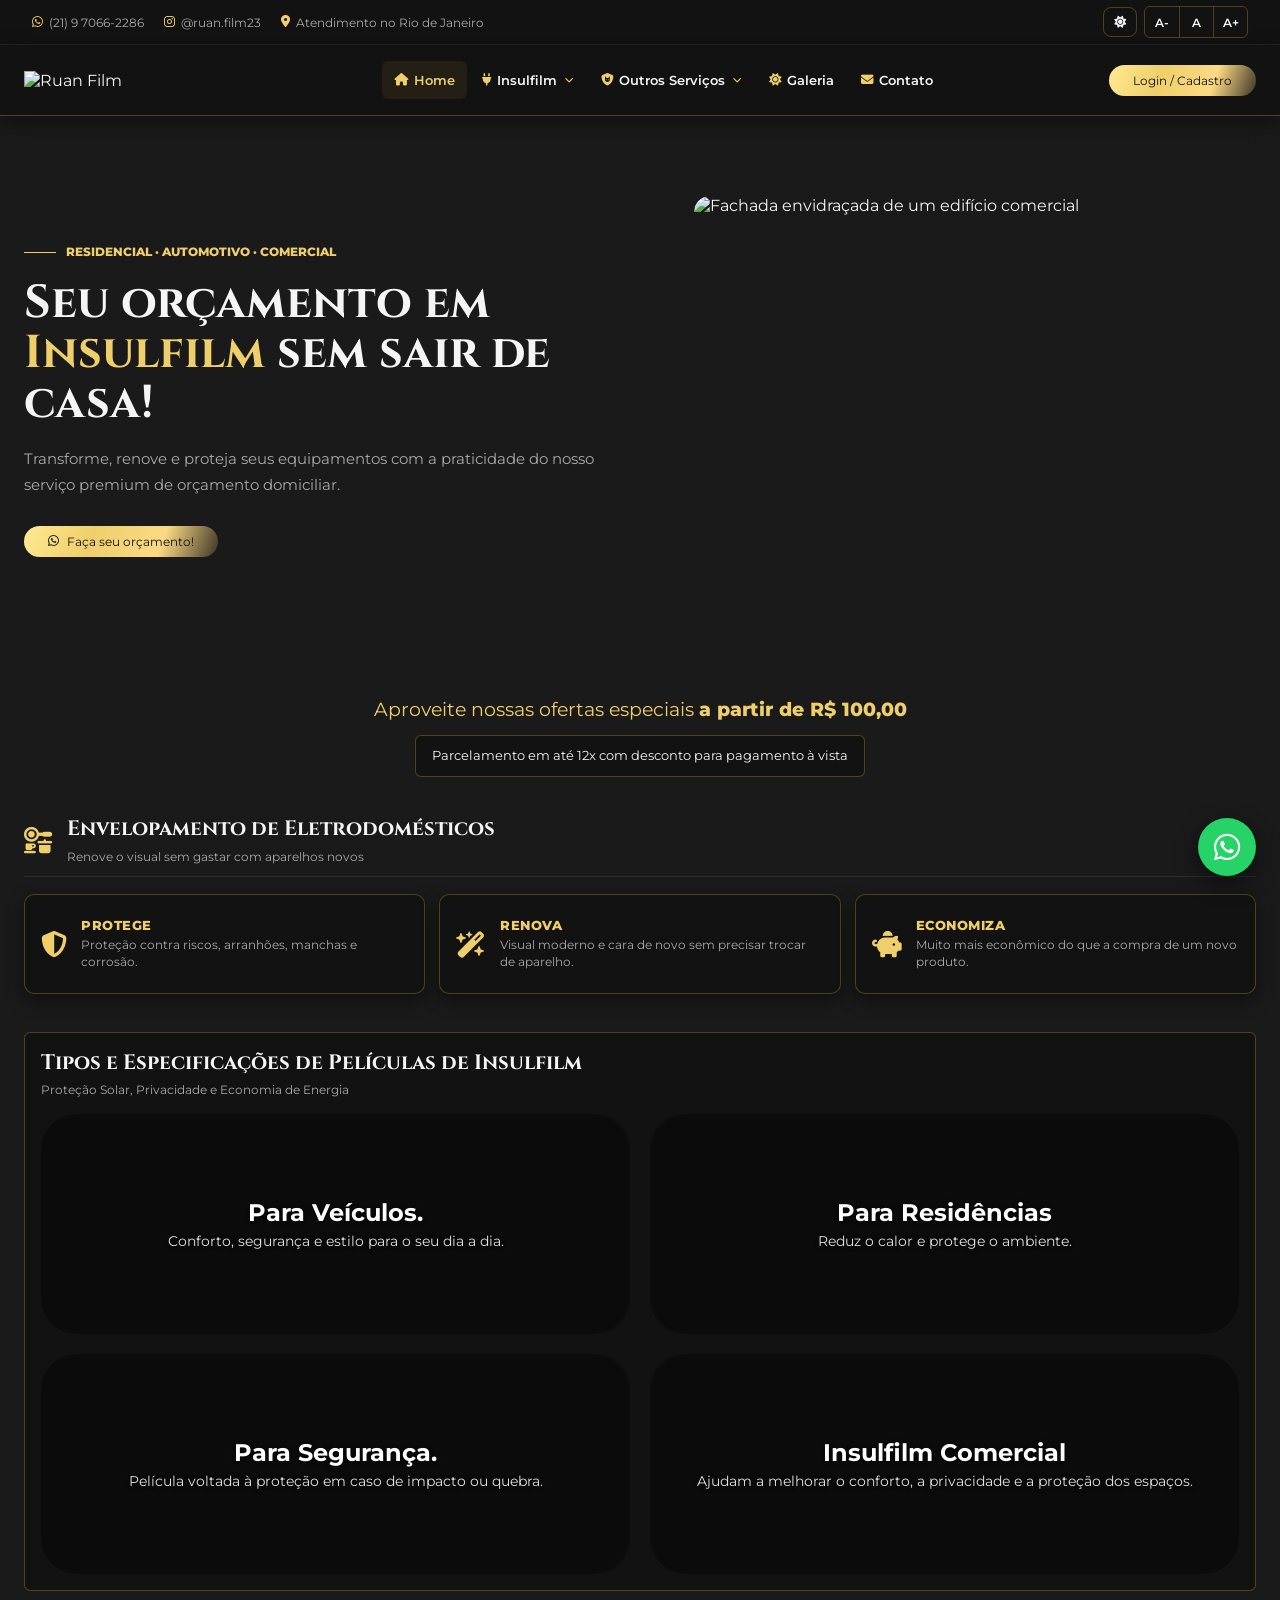
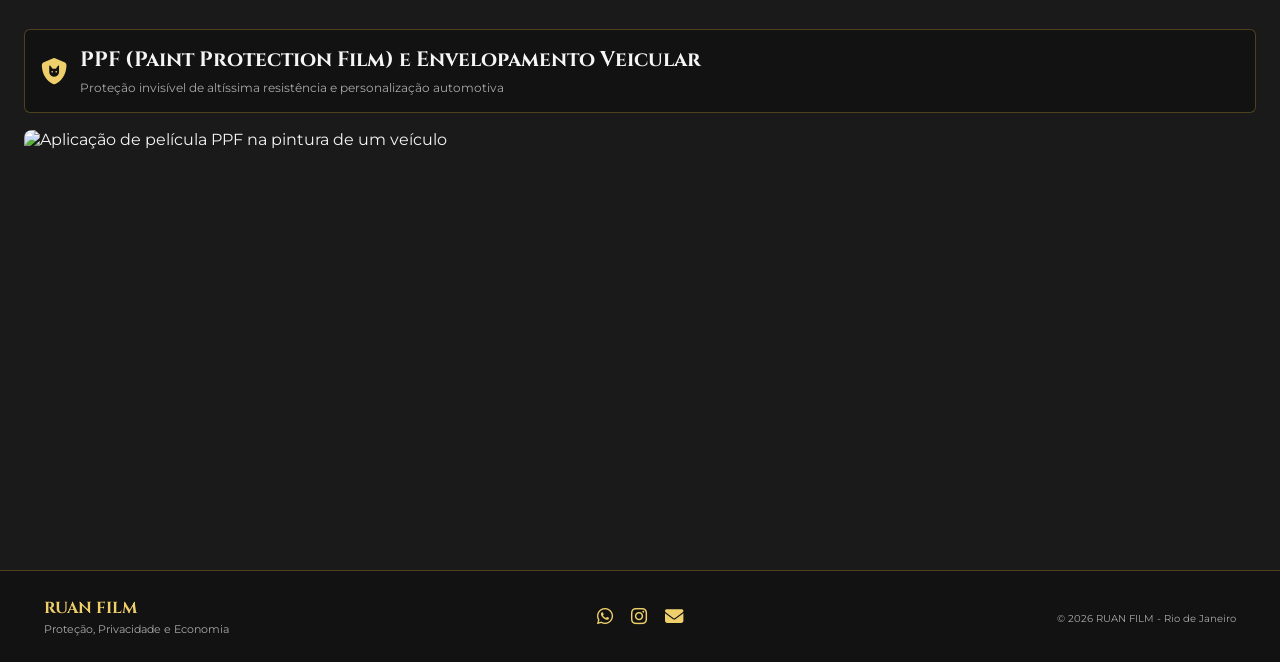
==== index.html @ a5721b25 "Add files via upload" ====
<!DOCTYPE html>
<html lang="pt-BR">
<head>
    <meta charset="UTF-8">
    <meta name="viewport" content="width=device-width, initial-scale=1.0, viewport-fit=cover">
    <meta http-equiv="X-UA-Compatible" content="IE=edge">

    <title>RUAN FILM - Principal</title>

    <link
        href="https://cdnjs.cloudflare.com/ajax/libs/font-awesome/6.4.0/css/all.min.css"
        rel="stylesheet"
    >
    <link
        href="https://fonts.googleapis.com/css2?family=Cinzel:wght@500;700;800;900&family=Montserrat:wght@300;400;500;600;700;800&display=swap"
        rel="stylesheet"
    >
    <link rel="stylesheet" href="index.css">
</head>

<body>
    <input type="checkbox" id="theme-toggle" class="css-control">

    <input type="radio" name="font-size" id="font-size-1" class="css-control">
    <input type="radio" name="font-size" id="font-size-2" class="css-control">
    <input type="radio" name="font-size" id="font-size-3" class="css-control">
    <input type="radio" name="font-size" id="font-size-4" class="css-control" checked>
    <input type="radio" name="font-size" id="font-size-5" class="css-control">
    <input type="radio" name="font-size" id="font-size-6" class="css-control">
    <input type="radio" name="font-size" id="font-size-7" class="css-control">

    <input type="checkbox" id="menu-toggle" class="css-control">

    <header>
        <div class="accessibility-bar">
            <div class="accessibility-info">
                <span>
                    <i class="fa-solid fa-phone gold-text"></i>
                    (21) 9 7066-2286
                </span>

                <span class="desktop-only">
                    <i class="fa-brands fa-instagram gold-text"></i>
                    @ruan.film23
                </span>

                <span class="desktop-large-only">
                    <i class="fa-solid fa-location-dot gold-text"></i>
                    Atendimento no Rio de Janeiro
                </span>
            </div>

            <div class="accessibility-controls">
                <label for="theme-toggle" class="access-btn theme-button" aria-label="Alternar tema claro/escuro">
                    <i class="fa-solid fa-sun theme-icon-light"></i>
                    <i class="fa-solid fa-moon theme-icon-dark"></i>
                </label>

                <div class="font-controls">
                    <div class="font-step font-step-decrease">
                        <label for="font-size-3" class="access-btn">A-</label>
                        <label for="font-size-2" class="access-btn">A-</label>
                        <label for="font-size-1" class="access-btn">A-</label>
                        <label for="font-size-1" class="access-btn disabled-control">A-</label>
                    </div>

                    <label for="font-size-4" class="access-btn font-reset">A</label>

                    <div class="font-step font-step-increase">
                        <label for="font-size-5" class="access-btn">A+</label>
                        <label for="font-size-6" class="access-btn">A+</label>
                        <label for="font-size-7" class="access-btn">A+</label>
                        <label for="font-size-7" class="access-btn disabled-control">A+</label>
                    </div>
                </div>
            </div>
        </div>

        <nav class="app-navbar">
            <div class="navbar-container">
                <a class="navbar-brand" href="index.html">
                    <img
                        src="img/logo/ruaninsulfilmlogo.png"
                        alt="Ruan Film"
                        class="brand-image"
                    >
                </a>

                <label for="menu-toggle" class="navbar-toggler">
                    <i class="fa-solid fa-bars"></i>
                </label>

                <div class="navbar-menu">
                    <ul class="navbar-nav">
                        <li>
                            <a href="index.html" class="nav-link-custom active">
                                <i class="fa-solid fa-house"></i>
                                Home
                            </a>
                        </li>

                        <li class="nav-item dropdown">
                            <a href="insulfilm.html" class="nav-link-custom" aria-haspopup="true">
                                <i class="fa-solid fa-plug"></i>
                                Insulfilm
                                <i class="fa-solid fa-chevron-down dropdown-chevron"></i>
                            </a>

                            <ul class="submenu">
                                <li><a href="insulfilm.html#residencial">Residencial</a></li>
                                <li><a href="insulfilm.html#automotivo">Automotivo</a></li>
                                <li><a href="insulfilm.html#seguranca">Para Segurança</a></li>
                                <li><a href="insulfilm.html#comercial">Comercial</a></li>
                            </ul>
                        </li>

                        <li class="nav-item dropdown">
                            <a href="outros-servicos.html" class="nav-link-custom" aria-haspopup="true">
                                <i class="fa-solid fa-shield-cat"></i>
                                Outros Serviços
                                <i class="fa-solid fa-chevron-down dropdown-chevron"></i>
                            </a>

                            <ul class="submenu">
                                <li><a href="outros-servicos.html#ppf">PPF (Paint Protection Film)</a></li>
                                <li><a href="outros-servicos.html#envelopamento">Envelopamento Veicular</a></li>
                            </ul>
                        </li>

                        <li>
                            <a href="galeria.html" class="nav-link-custom">
                                <i class="fa-solid fa-sun"></i>
                                Galeria
                            </a>
                        </li>

                        <li>
                            <a href="contato.html" class="nav-link-custom">
                                <i class="fa-solid fa-envelope"></i>
                                Contato
                            </a>
                        </li>
                    </ul>

                    <div class="navbar-actions">
                        <a href="login.html" class="btn-gold">
                            Login / Cadastro
                        </a>
                    </div>
                </div>
            </div>
        </nav>
    </header>

    <main class="main-container">
        <section class="hero-banner">
            <div class="hero-copy">
                <p class="hero-kicker">Residencial · Automotivo · Comercial</p>
                <h1 class="hero-title">
                    <span>Seu orçamento em</span>
                    <span><span class="hero-title-highlight">Insulfilm</span> sem sair de casa!</span>
                </h1>

                <p class="hero-subtitle">
                    Transforme, renove e proteja seus equipamentos com a praticidade do nosso serviço premium de orçamento domiciliar.
                </p>

                <div class="hero-actions">
                    <a href="cadastro.html" class="btn-gold">
                        <i class="fa-brands fa-whatsapp" aria-hidden="true"></i>
                        Faça seu orçamento!
                    </a>
                </div>
            </div>

            <figure class="hero-image">
                <img
                    src="img/background/predio.jpg"
                    alt="Fachada envidraçada de um edifício comercial"
                >
            </figure>
        </section>

        <section class="ofertas">
            <p>Aproveite nossas ofertas especiais <span class="ofertas-destaque">a partir de R$ 100,00</span></p>
            <p>Parcelamento em até 12x com desconto para pagamento à vista</p>
        </section>

        <section class="content-section" id="sec-eletro">
            <div class="section-header">
                <div class="section-heading">
                    <i class="fa-solid fa-kitchen-set section-icon"></i>
                    <div>
                        <h2>Envelopamento de Eletrodomésticos</h2>
                        <span>Renove o visual sem gastar com aparelhos novos</span>
                    </div>
                </div>
            </div>

            <div class="cards-grid">
                <article class="gold-card">
                    <i class="fa-solid fa-shield-halved card-icon"></i>
                    <div>
                        <h3>PROTEGE</h3>
                        <p>Proteção contra riscos, arranhões, manchas e corrosão.</p>
                    </div>
                </article>

                <article class="gold-card">
                    <i class="fa-solid fa-wand-magic-sparkles card-icon"></i>
                    <div>
                        <h3>RENOVA</h3>
                        <p>Visual moderno e cara de novo sem precisar trocar de aparelho.</p>
                    </div>
                </article>

                <article class="gold-card">
                    <i class="fa-solid fa-piggy-bank card-icon"></i>
                    <div>
                        <h3>ECONOMIZA</h3>
                        <p>Muito mais econômico do que a compra de um novo produto.</p>
                    </div>
                </article>
            </div>
        </section>

        <section class="content-section" id="sec-peliculas">
            <div class="section-header">
                <div class="section-heading">
                    <div class="film-heading-content">
                        <h2>Tipos e Especificações de Películas de Insulfilm</h2>
                        <span class="film-category-subtitle">Proteção Solar, Privacidade e Economia de Energia</span>

                        <ul class="film-category-links">
                            <li><a href="insulfilm.html#automotivo"><strong>Para Veículos.</strong><span>Conforto, segurança e estilo para o seu dia a dia.</span></a></li>
                            <li><a href="insulfilm.html#residencial"><strong>Para Residências</strong><span>Reduz o calor e protege o ambiente.</span></a></li>
                            <li><a href="insulfilm.html#seguranca"><strong>Para Segurança.</strong><span>Película voltada à proteção em caso de impacto ou quebra.</span></a></li>
                            <li><a href="insulfilm.html#comercial"><strong>Insulfilm Comercial</strong><span>Ajudam a melhorar o conforto, a privacidade e a proteção dos espaços.</span></a></li>
                        </ul>
                    </div>
                </div>
            </div>
        </section>

        <section class="content-section" id="sec-ppf">
            <div class="section-header">
                <div class="section-heading">
                    <i class="fa-solid fa-shield-cat section-icon"></i>
                    <div>
                        <h2>PPF (Paint Protection Film) e Envelopamento Veicular</h2>
                        <span>Proteção invisível de altíssima resistência e personalização automotiva</span>
                    </div>
                </div>
            </div>

            <figure class="ppf-feature-image">
                <img
                    src="img/insulfilm/ppf.png"
                    alt="Aplicação de película PPF na pintura de um veículo"
                    loading="lazy"
                >
            </figure>
        </section>
    </main>

    <footer class="footer">
        <div class="footer-container">
            <div class="footer-brand">
                <h3>RUAN FILM</h3>
                <p>Proteção, Privacidade e Economia</p>
            </div>

            <div class="footer-social">
                <a href="#" aria-label="WhatsApp"><i class="fa-brands fa-whatsapp"></i></a>
                <a href="#" aria-label="Instagram"><i class="fa-brands fa-instagram"></i></a>
                <a href="#" aria-label="E-mail"><i class="fa-solid fa-envelope"></i></a>
            </div>

            <div class="footer-copy">
                <span>© 2026 RUAN FILM - Rio de Janeiro</span>
            </div>
        </div>
    </footer>

    <script src="global.js"></script>
</body>
</html>
---- index.css ----
/* ============================================================
   RUAN FILM - CSS COMPLETO
   ATUALIZADO PARA SUPORTAR DARK/LIGHT MODE VIA JAVASCRIPT (.light-mode)
   ============================================================ */

   :root {
    --gold: #eecf6b;
    --gold-light: #ffe991;
    --gold-dark: #fcda83;

    --bg-body: #1A1A1A;
    --bg-header: #131212;
    --bg-navbar: #131212;
    --bg-card: #131212;
    --bg-card-hover: #131212;
    --bg-hero: #131212;

    --text-main: #f5f5f5;
    --text-secondary: #a9a9a9;
    --text-muted: #777777;

    --border: rgba(212, 175, 55, 0.30);
    --border-strong: rgba(212, 175, 55, 0.65);
    --border-light: rgba(255, 255, 255, 0.08);
    --shadow: rgba(0, 0, 0, 0.45);

    --font-main: "Montserrat", sans-serif;
    --font-title: "Cinzel", serif;
    --page-width: 1180px;
}

/* ============================================================
   LIGHT MODE (Fundo Branco / Claro via JavaScript .light-mode)
   ============================================================ */

body.light-mode {
    --bg-body: #f3f3f3;
    --bg-header: #ffffff;
    --bg-navbar: #ffffff;
    --bg-card: #ffffff;
    --bg-card-hover: #fafafa;
    --bg-hero: #ffffff;

    --text-main: #181818;
    --text-secondary: #555555;
    --text-muted: #777777;

    --gold: #b8972e;
    --gold-light: #d4af37;
    --gold-dark: #826315;

    --border: rgba(156, 124, 31, 0.35);
    --border-strong: rgba(156, 124, 31, 0.65);
    --border-light: rgba(0, 0, 0, 0.09);
    --shadow: rgba(0, 0, 0, 0.12);
}

/* ============================================================
   RESET
   ============================================================ */

* {
    box-sizing: border-box;
}

html {
    margin: 0;
    padding: 0;
    font-size: 16px;
    scroll-behavior: smooth;
}

body {
    min-height: 100vh;
    margin: 0;
    padding: 0;
    background: var(--bg-body);
    color: var(--text-main);
    font-family: var(--font-main);
    font-size: 1rem;
    transition: background-color 0.25s ease, color 0.25s ease;
}

a {
    color: inherit;
    text-decoration: none;
}

img {
    max-width: 100%;
    height: auto;
}

.css-control {
    position: absolute;
    width: 1px;
    height: 1px;
    opacity: 0;
    pointer-events: none;
}

/* ============================================================
   TAMANHO DA FONTE - 7 NÍVEIS
   ============================================================ */

html:has(#font-size-1:checked) { font-size: 13px; }
html:has(#font-size-2:checked) { font-size: 14px; }
html:has(#font-size-3:checked) { font-size: 15px; }
html:has(#font-size-4:checked) { font-size: 16px; }
html:has(#font-size-5:checked) { font-size: 17px; }
html:has(#font-size-6:checked) { font-size: 18px; }
html:has(#font-size-7:checked) { font-size: 19px; }

.font-controls {
    display: inline-flex;
    align-items: center;
    gap: 0;
    border: 1px solid var(--border);
    border-radius: 6px;
    overflow: hidden;
}

.font-controls .access-btn {
    border: 0;
    border-radius: 0;
}

.font-controls > .access-btn + .access-btn,
.font-controls > .font-reset,
.font-controls > .font-step-increase {
    border-left: 1px solid var(--border);
}

.font-step {
    position: relative;
    width: 34px;
    height: 30px;
}

.font-step .access-btn {
    position: absolute;
    inset: 0;
    width: 34px;
    height: 30px;
    display: none;
}

html:has(#font-size-4:checked) .font-step-decrease label[for="font-size-3"],
html:has(#font-size-3:checked) .font-step-decrease label[for="font-size-2"],
html:has(#font-size-2:checked) .font-step-decrease label[for="font-size-1"],
html:has(#font-size-1:checked) .font-step-decrease .disabled-control {
    display: inline-flex;
}

html:has(#font-size-4:checked) .font-step-increase label[for="font-size-5"],
html:has(#font-size-5:checked) .font-step-increase label[for="font-size-6"],
html:has(#font-size-6:checked) .font-step-increase label[for="font-size-7"],
html:has(#font-size-7:checked) .font-step-increase .disabled-control {
    display: inline-flex;
}

.disabled-control {
    cursor: not-allowed !important;
    opacity: 0.45;
}

.font-reset {
    border-radius: 0;
}

.font-step-decrease .access-btn {
    border-radius: 4px 0 0 4px;
}

.font-step-increase .access-btn {
    border-radius: 0 4px 4px 0;
}

/* ============================================================
   BOTÕES DE ACESSIBILIDADE
   ============================================================ */

.access-btn {
    min-width: 34px;
    min-height: 30px;
    padding: 0.3125rem 0.5625rem;
    display: inline-flex;
    align-items: center;
    justify-content: center;
    border: 1px solid var(--border);
    background: transparent;
    color: var(--text-main);
    font-family: var(--font-main);
    font-size: 0.75rem;
    font-weight: 600;
    cursor: pointer;
    transition: background-color 0.2s ease, color 0.2s ease, border-color 0.2s ease, transform 0.15s ease;
}

.access-btn:hover {
    background: var(--gold);
    border-color: var(--gold);
    color: #000;
}

.access-btn:active {
    transform: scale(0.95);
}

/* ============================================================
   ACESSIBILIDADE BAR
   ============================================================ */

.accessibility-bar {
    width: 100%;
    min-height: 42px;
    padding: 0.375rem 2rem;
    display: flex;
    align-items: center;
    justify-content: space-between;
    gap: 0.9375rem;
    background: var(--bg-header);
    border-bottom: 1px solid var(--border-light);
}

.accessibility-info {
    display: flex;
    align-items: center;
    gap: 1.25rem;
}

.accessibility-info span {
    display: inline-flex;
    align-items: center;
    gap: 0.375rem;
    color: var(--text-secondary);
    font-size: 0.76rem;
    white-space: nowrap;
}

.accessibility-info i {
    color: var(--gold);
}

.accessibility-controls {
    display: flex;
    align-items: center;
    gap: 0.4375rem;
    flex-shrink: 0;
}

/* ============================================================
   TEMA
   ============================================================ */

.theme-button {
    gap: 0.375rem;
    padding-left: 0.6875rem;
    padding-right: 0.6875rem;
    width: 34px;
    height: 30px;
    border-radius: 8px;
}

.theme-icon-dark {
    display: none;
}

.theme-icon-light {
    display: inline;
}

body.light-mode .theme-icon-light {
    display: none;
}

body.light-mode .theme-icon-dark {
    display: inline;
}

/* ============================================================
   TIPOGRAFIA
   ============================================================ */

.brand-title {
    font-family: var(--font-title);
    font-weight: 800;
    letter-spacing: 0.0625rem;
}

.gold-text {
    color: var(--gold) !important;
}

.text-secondary {
    color: var(--text-secondary);
}

/* ============================================================
   NAVBAR
   ============================================================ */

header {
    position: sticky;
    top: 0;
    z-index: 1000;
}

.app-navbar {
    width: 100%;
    min-height: 70px;
    background: var(--bg-navbar);
    border-bottom: 1px solid var(--border);
    box-shadow: 0 5px 20px var(--shadow);
    transition: background-color 0.25s ease, border-color 0.25s ease;
}

.navbar-container {
    width: 100%;
    max-width: 1380px;
    min-height: 70px;
    margin: 0 auto;
    padding: 0.5rem 2rem;
    display: flex;
    align-items: center;
}

.navbar-brand {
    display: flex;
    align-items: center;
    gap: 0.6875rem;
    margin-right: 2.125rem;
    flex-shrink: 0;
}

.brand-icon {
    color: var(--gold);
    font-size: 1.55rem;
}

.brand-content {
    display: flex;
    flex-direction: column;
    gap: 0.0625rem;
}

.brand-content .brand-title {
    color: var(--gold);
    font-size: 1.05rem;
    line-height: 1;
}

.brand-subtitle {
    color: var(--text-secondary);
    font-size: 0.60rem;
    font-weight: 600;
    white-space: nowrap;
}

/* ============================================================
   MENU MOBILE
   ============================================================ */

.navbar-toggler {
    display: none;
    width: 42px;
    height: 38px;
    margin-left: auto;
    align-items: center;
    justify-content: center;
    border: 1px solid var(--border);
    border-radius: 6px;
    background: transparent;
    color: var(--gold);
    font-size: 1.15rem;
    cursor: pointer;
}

.navbar-toggler:hover {
    background: var(--gold);
    color: #000;
}

.navbar-menu {
    flex: 1;
    display: flex;
    align-items: center;
    justify-content: space-between;
    gap: 1.25rem;
}

.navbar-nav {
    flex: 1;
    justify-content: center;
    display: flex;
    align-items: center;
    gap: 0.1875rem;
    margin: 0;
    padding: 0;
    list-style: none;
}

.navbar-nav > li {
    position: relative;
}

.nav-link-custom {
    min-height: 38px;
    padding: 0.5rem 0.75rem;
    display: inline-flex;
    align-items: center;
    gap: 0.375rem;
    border-radius: 6px;
    color: var(--text-main);
    font-size: 0.80rem;
    font-weight: 600;
    white-space: nowrap;
    transition: color 0.2s ease, background-color 0.2s ease;
}

.nav-link-custom i {
    color: var(--gold);
    font-size: 0.78rem;
}

.nav-link-custom:hover,
.dropdown:hover > .nav-link-custom,
.dropdown:focus-within > .nav-link-custom {
    color: var(--gold);
    background: rgba(212, 175, 55, 0.10);
}

.nav-link-custom.active {
    color: var(--gold);
    background: rgba(212, 175, 55, 0.08);
}

.dropdown-chevron {
    margin-left: 0.125rem;
    font-size: 0.55rem !important;
    transition: transform 0.2s ease;
}

.dropdown:hover .dropdown-chevron,
.dropdown:focus-within .dropdown-chevron {
    transform: rotate(180deg);
}

/* ============================================================
   SUBMENU HOVER - SEM JAVASCRIPT
   ============================================================ */

.submenu {
    position: absolute;
    top: calc(100% + 0.35rem);
    left: 0;
    z-index: 1000;
    min-width: 215px;
    margin: 0;
    padding: 0.4rem;
    display: none;
    list-style: none;
    background: var(--bg-navbar);
    border: 1px solid var(--border);
    border-radius: 8px;
    box-shadow: 0 12px 28px var(--shadow);
}

.dropdown:hover .submenu,
.dropdown:focus-within .submenu {
    display: block;
}

.submenu::before {
    content: "";
    position: absolute;
    top: -0.4rem;
    left: 0;
    width: 100%;
    height: 0.4rem;
}

.submenu li {
    width: 100%;
}

.submenu a {
    width: 100%;
    padding: 0.6rem 0.75rem;
    display: flex;
    align-items: center;
    color: var(--text-main);
    border-radius: 5px;
    font-size: 0.76rem;
    line-height: 1.3;
    transition: background-color 0.2s ease, color 0.2s ease, padding-left 0.2s ease;
}

.submenu a:hover {
    padding-left: 1rem;
    background: rgba(212, 175, 55, 0.12);
    color: var(--gold);
}

/* ============================================================
   BOTÕES DA NAVBAR
   ============================================================ */

.brand-image {
    width: 180px;
    max-height: 80px;
    object-fit: contain;
}

.navbar-actions {
    display: flex;
    align-items: center;
    gap: 0.5rem;
    flex-shrink: 0;
}

.navbar-image-access {
    position: relative;
    display: block;
    width: 190px;
    flex-shrink: 0;
}

.navbar-image-access img {
    display: block;
    width: 100%;
    height: auto;
}

.navbar-image-access a {
    position: absolute;
    top: 22%;
    bottom: 22%;
    border-radius: 999px;
}

.navbar-image-access a:first-of-type {
    left: 16%;
    width: 33%;
}

.navbar-image-access a:last-of-type {
    left: 49%;
    width: 36%;
}

.navbar-image-access a:focus-visible {
    outline: 2px solid var(--gold);
    outline-offset: 2px;
}

.navbar-actions .btn-gold,
.hero-actions .btn-gold {
    font-size: 12px;
    display: inline-block;
    padding: 8px 24px;
    border-radius: 30px;
    border: 0px solid var(--border-strong);

    background: linear-gradient(
        110deg,
        var(--gold-light) 0%,
        var(--gold) 35%,
        var(--gold-dark) 70%,
        #3c3527 100%
    );

    color: #111;
    text-decoration: none;
    transition: 0.3s ease;
}

.navbar-actions .btn-gold:hover,
.hero-actions .btn-gold:hover {
    background: linear-gradient(
        110deg,
        #ffffff 0%,
        var(--gold-light) 35%,
        var(--gold) 70%,
        var(--gold-dark) 100%
    );
    box-shadow: 0 0 14px rgba(212, 175, 55, 0.35);
}

/* ============================================================
   CONTEÚDO
   ============================================================ */

.main-container {
    width: 100%;
    max-width: var(--page-width);
    margin: 0 auto;
    padding: 1.75rem 1.25rem 0;
}

/* ============================================================
   HERO
   ============================================================ */

.hero-banner {
    width: 100%;
    margin: 0 0 2.375rem;
    padding: 3.25rem 0;
    display: grid;
    grid-template-columns: minmax(0, 1.05fr) minmax(0, 0.95fr);
    align-items: center;
    gap: 3rem;
    text-align: left;
    background: transparent;
}

.hero-copy {
    min-width: 0;
}

.hero-kicker {
    margin: 0 0 1.25rem;
    display: flex;
    align-items: center;
    gap: 0.625rem;
    color: var(--gold);
    font-size: 0.72rem;
    font-weight: 800;
    text-transform: uppercase;
}

.hero-kicker::before {
    width: 2rem;
    height: 1px;
    flex: 0 0 auto;
    background: var(--gold);
    content: "";
}

.hero-title {
    margin: 0 0 1.125rem;
    color: var(--text-main);
    font-family: var(--font-title);
    font-size: 3.2rem;
    font-weight: 700;
    line-height: 1.08;
}

.hero-title > span {
    display: block;
}

.hero-title-highlight {
    color: var(--gold);
}

.hero-subtitle {
    max-width: 700px;
    margin: 0 0 1.75rem;
    color: var(--text-secondary);
    font-size: 0.95rem;
    font-weight: 400;
    line-height: 1.7;
}

.hero-image {
    width: 100%;
    height: 410px;
    margin: 0;
    overflow: hidden;
    border-radius: 16px;
}

.hero-image img {
    display: block;
    width: 100%;
    height: 100%;
    object-fit: cover;
    object-position: center 55%;
}

.hero-actions {
    display: flex;
    align-items: center;
    justify-content: flex-start;
}

.hero-actions .btn-gold {
    display: inline-flex;
    align-items: center;
    gap: 0.5rem;
}

.hero-button {
    min-height: 42px;
    padding: 0.625rem 1.125rem;
    font-size: 0.82rem;
}

.ofertas {
    display: flex;
    flex-direction: column;
    align-items: center;
    gap: 0.75rem;
    margin: 0 auto 2.375rem;
    padding: 0 1rem;
    text-align: center;
}

.ofertas p:first-child {
    margin: 0;
    color: var(--gold);
    font-size: 1.2rem;
    font-weight: 400;
    line-height: 1.4;
}

.ofertas-destaque {
    font-weight: 800;
}

.ofertas p:nth-child(2) {
    width: fit-content;
    max-width: 100%;
    margin: 0;
    padding: 0.65rem 1rem;
    border: 1px solid var(--border);
    border-radius: 6px;
    background: var(--bg-card);
    color: var(--text-main);
    font-size: 0.82rem;
    line-height: 1.5;
}

/* ============================================================
   SEÇÕES
   ============================================================ */

.content-section {
    width: 100%;
    margin: 0 0 2.375rem;
    scroll-margin-top: 100px;
}

.content-section:last-child {
    margin-bottom: 1.25rem;
}

.section-header {
    width: 100%;
    margin-bottom: 1.0625rem;
    padding-bottom: 0.6875rem;
    border-bottom: 1px solid var(--border-light);
}

.content-section#sec-peliculas .section-header,
.content-section#sec-ppf .section-header {
    padding: 1rem;
    border: 1px solid var(--border);
    border-radius: 6px;
    background: var(--bg-card);
}

.ppf-feature-image {
    margin: 0;
    overflow: hidden;
    border-radius: 8px;
}

.ppf-feature-image img {
    display: block;
    width: 100%;
    height: clamp(220px, 36vw, 420px);
    object-fit: cover;
    object-position: center 58%;
}

.section-heading {
    display: flex;
    align-items: center;
    gap: 0.8125rem;
}

.film-heading-content {
    width: 100%;
}

.section-icon {
    flex-shrink: 0;
    color: var(--gold);
    font-size: 1.65rem;
}

.section-heading h2 {
    margin: 0 0 0.1875rem;
    color: var(--text-main);
    font-family: var(--font-title);
    font-size: 1.30rem;
    font-weight: 700;
    line-height: 1.35;
}

.section-heading span {
    color: var(--text-secondary);
    font-size: 0.76rem;
    line-height: 1.4;
}

.film-category-subtitle {
    display: block;
    margin-top: 0.2rem;
}

.film-category-links {
    display: grid;
    grid-template-columns: repeat(2, minmax(0, 1fr));
    gap: 1.25rem;
    margin: 1rem 0 0;
    padding: 0;
    list-style: none;
}

.film-category-links a {
    min-height: 220px;
    padding: 1rem;
    display: flex;
    flex-direction: column;
    align-items: center;
    justify-content: center;
    gap: 0.2rem;
    border: 0;
    border-radius: 36px;
    overflow: hidden;
    background-color: var(--bg-card);
    background-clip: border-box;
    background-position: center;
    background-repeat: no-repeat;
    background-size: cover;
    box-shadow: none;
    color: #fff;
    font-family: var(--font-main);
    font-size: 1.48rem;
    font-weight: 700;
    line-height: 1.4;
    text-align: center;
    text-shadow: 0 1px 4px rgba(0, 0, 0, 0.8);
    transition: background-color 0.2s ease, border-color 0.2s ease, transform 0.2s ease;
}

.film-category-links a span {
    color: rgba(255, 255, 255, 0.88);
    font-size: 0.86rem;
    font-weight: 400;
}

.film-category-links li:nth-child(1) a {
    background-image: linear-gradient(rgba(0, 0, 0, 0.38), rgba(0, 0, 0, 0.38)), url("img/insulfilm/veiculos-insulfilm.png");
}

.film-category-links li:nth-child(2) a {
    background-image: linear-gradient(rgba(0, 0, 0, 0.38), rgba(0, 0, 0, 0.38)), url("img/insulfilm/residencial-insulfilm.png");
}

.film-category-links li:nth-child(3) a {
    background-image: linear-gradient(rgba(0, 0, 0, 0.38), rgba(0, 0, 0, 0.38)), url("img/insulfilm/seguran%C3%A7a.png");
}

.film-category-links li:nth-child(4) a {
    background-image: linear-gradient(rgba(0, 0, 0, 0.38), rgba(0, 0, 0, 0.38)), url("img/insulfilm/corporativo.png");
}

.film-category-links a:hover {
    background-color: var(--bg-card-hover);
    transform: translateY(-1px);
}

.film-category-links a:focus-visible {
    outline: 2px solid var(--gold-light);
    outline-offset: 2px;
}

@media (max-width: 600px) {
    .film-category-links {
        grid-template-columns: 1fr;
    }
}

/* ============================================================
   CARDS
   ============================================================ */

.cards-grid {
    display: grid;
    grid-template-columns: repeat(3, minmax(0, 1fr));
    gap: 0.875rem;
}

.gold-card {
    min-height: 100px;
    padding: 1rem;
    display: flex;
    align-items: center;
    gap: 0.875rem;
    background: var(--bg-card);
    border: 1px solid var(--border);
    border-radius: 10px;
    box-shadow: 0 6px 18px var(--shadow);
    transition: background-color 0.2s ease, border-color 0.2s ease, transform 0.2s ease, box-shadow 0.2s ease;
}

.gold-card:hover {
    background: var(--bg-card-hover);
    border-color: var(--border-strong);
    transform: translateY(-2px);
    box-shadow: 0 10px 25px var(--shadow);
}

.card-icon {
    flex-shrink: 0;
    color: var(--gold);
    font-size: 1.65rem;
}

.gold-card h3 {
    margin: 0 0 0.25rem;
    color: var(--gold);
    font-size: 0.82rem;
    font-weight: 800;
    letter-spacing: 0.03125rem;
}

.gold-card p {
    margin: 0;
    color: var(--text-secondary);
    font-size: 0.72rem;
    line-height: 1.55;
}

/* ============================================================
   FOOTER
   ============================================================ */

.footer {
    width: 100%;
    margin-top: 1.125rem;
    padding: 1.625rem 1.25rem;
    background: var(--bg-card);
    border-top: 1px solid var(--border);
}

.footer-container {
    width: 100%;
    max-width: var(--page-width);
    margin: 0 auto;
    display: grid;
    grid-template-columns: 1fr 1fr 1fr;
    align-items: center;
    gap: 1.25rem;
}

.footer-brand {
    text-align: left;
}

.footer-brand h3 {
    margin: 0 0 0.1875rem;
    color: var(--gold);
    font-family: var(--font-title);
    font-size: 1rem;
}

.footer-brand p {
    margin: 0;
    color: var(--text-secondary);
    font-size: 0.70rem;
}

.footer-social {
    display: flex;
    align-items: center;
    justify-content: center;
    gap: 1.125rem;
}

.footer-social a {
    color: var(--gold);
    font-size: 1.15rem;
    transition: color 0.2s ease, transform 0.2s ease;
}

.footer-social a:hover {
    color: var(--gold-light);
    transform: translateY(-2px);
}

.footer-copy {
    text-align: right;
}

.footer-copy span {
    color: var(--text-secondary);
    font-size: 0.65rem;
}

/* ============================================================
   LIGHT MODE - SOMBRAS E LOGO (.light-mode)
   ============================================================ */

body.light-mode .app-navbar {
    box-shadow: 0 4px 18px rgba(0, 0, 0, 0.08);
}

body.light-mode .gold-card {
    box-shadow: 0 5px 18px rgba(0, 0, 0, 0.08);
}

body.light-mode .gold-card:hover {
    box-shadow: 0 8px 22px rgba(0, 0, 0, 0.12);
}

body.light-mode .brand-image {
    filter: brightness(0.7) contrast(1.3) sepia(60%) hue-rotate(5deg);
    transition: filter 0.3s ease;
}

/* ============================================================
   TABLET & MOBILE RESPONSIVE
   ============================================================ */

@media (max-width: 1000px) {
    .navbar-container {
        padding-left: 1.25rem;
        padding-right: 1.25rem;
    }

    .navbar-brand {
        margin-right: 1.25rem;
    }

    .nav-link-custom {
        padding-left: 0.5rem;
        padding-right: 0.5rem;
        font-size: 0.72rem;
    }

    .navbar-actions {
        gap: 0.3125rem;
    }

    .btn-gold,
    .btn-outline-gold {
        padding-left: 0.5625rem;
        padding-right: 0.5625rem;
    }
}

@media (max-width: 768px) {
    .accessibility-bar {
        padding: 0.4375rem 0.875rem;
        flex-direction: column;
        align-items: stretch;
    }

    .accessibility-info {
        justify-content: center;
        gap: 0.875rem;
    }

    .desktop-only,
    .desktop-large-only {
        display: none !important;
    }

    .accessibility-controls {
        justify-content: center;
    }

    .navbar-container {
        min-height: 62px;
        padding: 0.5rem 0.875rem;
        flex-wrap: wrap;
    }

    .navbar-brand {
        margin-right: 0;
    }

    .brand-subtitle {
        font-size: 0.55rem;
    }

    .navbar-toggler {
        display: flex;
    }

    .navbar-menu {
        width: 100%;
        flex-basis: 100%;
        display: none;
        flex-direction: column;
        align-items: stretch;
        gap: 0.75rem;
        padding: 0.9375rem 0 0.3125rem;
    }

    #menu-toggle:checked ~ header .navbar-menu {
        display: flex;
    }

    .navbar-nav {
        width: 100%;
        flex-direction: column;
        align-items: stretch;
        gap: 0.1875rem;
    }

    .nav-link-custom {
        width: 100%;
        justify-content: flex-start;
        padding: 0.625rem 0.75rem;
    }

    .submenu {
        position: static;
        width: 100%;
        min-width: 0;
        margin: 0.15rem 0 0.35rem;
        padding: 0.3rem;
        display: none;
        box-shadow: none;
        border-radius: 6px;
    }

    .dropdown:hover .submenu,
    .dropdown:focus-within .submenu {
        display: block;
    }

    .submenu a {
        padding: 0.55rem 0.75rem;
        font-size: 0.72rem;
    }

    .navbar-actions {
        width: 100%;
        display: flex;
        justify-content: center;
    }

    .navbar-image-access {
        width: 190px;
    }

    .main-container {
        padding: 1.25rem 0.875rem 0;
    }

    .hero-banner {
        padding: 2.375rem 0;
        margin-bottom: 1.875rem;
        grid-template-columns: 1fr;
        gap: 1.5rem;
    }

    .hero-title {
        font-size: 2.35rem;
    }

    .hero-image {
        height: 300px;
    }

    .hero-subtitle {
        font-size: 0.88rem;
    }

    .content-section {
        margin-bottom: 1.875rem;
    }

    .section-heading {
        align-items: flex-start;
        gap: 0.625rem;
    }

    .section-icon {
        font-size: 1.35rem;
    }

    .section-heading h2 {
        font-size: 1rem;
    }

    .section-heading span {
        font-size: 0.70rem;
    }

    .cards-grid {
        grid-template-columns: 1fr;
        gap: 0.625rem;
    }

    .gold-card {
        min-height: 86px;
        padding: 0.875rem;
    }

    .footer-container {
        grid-template-columns: 1fr;
        text-align: center;
        gap: 0.9375rem;
    }

    .footer-brand,
    .footer-copy {
        text-align: center;
    }
}

@media (max-width: 480px) {
    .accessibility-info span:first-child {
        font-size: 0.68rem;
    }

    .accessibility-controls {
        width: 100%;
        justify-content: center;
    }

    .access-btn {
        min-height: 29px;
        padding: 0.3125rem 0.5rem;
        border-radius: 1px;
    }

    .font-step,
    .font-step .access-btn {
        width: 32px;
    }

    .navbar-brand {
        gap: 0.5rem;
    }

    .brand-icon {
        font-size: 1.3rem;
    }

    .brand-content .brand-title {
        font-size: 0.90rem;
    }

    .brand-subtitle {
        display: none;
    }

    .hero-banner {
        padding: 1.875rem 0;
    }

    .hero-title {
        font-size: 1.9rem;
    }

    .hero-image {
        height: 220px;
    }

    .hero-subtitle {
        font-size: 0.8rem;
    }

    .section-heading h2 {
        font-size: 0.90rem;
    }

    .section-heading span {
        font-size: 0.65rem;
    }
}

/* ============================================================
   PÁGINAS INTERNAS
   ============================================================ */

.inner-main {
    width: 100%;
    max-width: var(--page-width);
    margin: 0 auto;
    padding: 2.5rem 1.25rem 3rem;
}

.inner-hero {
    margin-bottom: 2rem;
    padding: 2.75rem 2rem;
    text-align: center;
    background: linear-gradient(145deg, var(--bg-hero), var(--bg-card));
    border: 1px solid var(--border);
    border-radius: 14px;
    box-shadow: 0 12px 35px var(--shadow);
}

.inner-hero h1 {
    margin: 0 0 0.6rem;
    color: var(--gold);
    font-family: var(--font-title);
    font-size: 2rem;
    font-weight: 800;
}

.inner-hero p {
    max-width: 760px;
    margin: 0 auto;
    color: var(--text-secondary);
    font-size: 0.88rem;
    line-height: 1.7;
}

.page-content-grid {
    display: grid;
    grid-template-columns: repeat(2, minmax(0, 1fr));
    gap: 1rem;
}

.page-placeholder {
    min-height: 150px;
    padding: 1.35rem;
    background: var(--bg-card);
    border: 1px solid var(--border);
    border-radius: 10px;
    box-shadow: 0 6px 18px var(--shadow);
}

.page-placeholder h2,
.page-placeholder h3 {
    margin: 0 0 0.45rem;
    color: var(--gold);
    font-family: var(--font-title);
    font-size: 1rem;
}

.page-placeholder p {
    margin: 0;
    color: var(--text-secondary);
    font-size: 0.78rem;
    line-height: 1.6;
}

.page-placeholder + .page-placeholder {
    scroll-margin-top: 100px;
}

.page-section {
    margin-bottom: 1rem;
}

@media (max-width: 768px) {
    .inner-main {
        padding: 1.5rem 0.875rem 2rem;
    }

    .inner-hero {
        padding: 2rem 1.1rem;
    }

    .inner-hero h1 {
        font-size: 1.5rem;
    }

    .inner-hero p {
        font-size: 0.76rem;
    }

    .page-content-grid {
        grid-template-columns: 1fr;
    }
}

/* ============================================================
   ÍCONE FLUTUANTE WHATSAPP - (21) 97066-2286
   ============================================================ */
.whatsapp-float-btn {
    position: fixed;
    bottom: 24px;
    right: 24px;
    z-index: 9999;
    width: 58px;
    height: 58px;
    border-radius: 50%;
    background: #25d366;
    color: #ffffff;
    display: flex;
    align-items: center;
    justify-content: center;
    font-size: 1.9rem;
    box-shadow: 0 8px 24px rgba(0, 0, 0, 0.45);
    transition: transform 0.25s ease, box-shadow 0.25s ease, background-color 0.25s ease;
}

.whatsapp-float-btn:hover {
    background: #1ebe5d;
    color: #ffffff;
    transform: translateY(-4px) scale(1.05);
    box-shadow: 0 12px 28px rgba(37, 211, 102, 0.45);
}

@media (max-width: 480px) {
    .whatsapp-float-btn {
        width: 52px;
        height: 52px;
        bottom: 18px;
        right: 18px;
        font-size: 1.65rem;
    }
}

/* ============================================================
   BLINDAGEM MULTI-DISPOSITIVO (CELULAR, TABLET, NOTEBOOK E DESKTOP)
   ============================================================ */

html,
body {
    max-width: 100%;
    overflow-x: hidden;
    -webkit-text-size-adjust: 100%;
    text-size-adjust: 100%;
    -webkit-font-smoothing: antialiased;
    -moz-osx-font-smoothing: grayscale;
}

img,
video,
iframe,
svg,
figure {
    max-width: 100%;
    display: block;
}

input,
select,
textarea,
button {
    font-family: inherit;
    font-size: 16px;
}

body,
.login-page {
    min-height: 100vh;
    min-height: 100dvh;
}

h1, h2, h3, h4, p, span, a, label {
    overflow-wrap: break-word;
    word-wrap: break-word;
}

@media (max-width: 1280px) {
    .main-container,
    .inner-main,
    .navbar-container,
    .footer-container {
        max-width: 100%;
        padding-left: 1.5rem;
        padding-right: 1.5rem;
    }

    .hero-title {
        font-size: clamp(2.1rem, 3.6vw, 2.9rem);
    }
}

@media (max-width: 380px) {
    .accessibility-bar {
        padding-left: 0.5rem;
        padding-right: 0.5rem;
    }

    .brand-image {
        width: 140px;
    }

    .hero-title {
        font-size: 1.65rem;
    }

    .film-category-links a {
        min-height: 180px;
        font-size: 1.2rem;
        border-radius: 24px;
    }
}
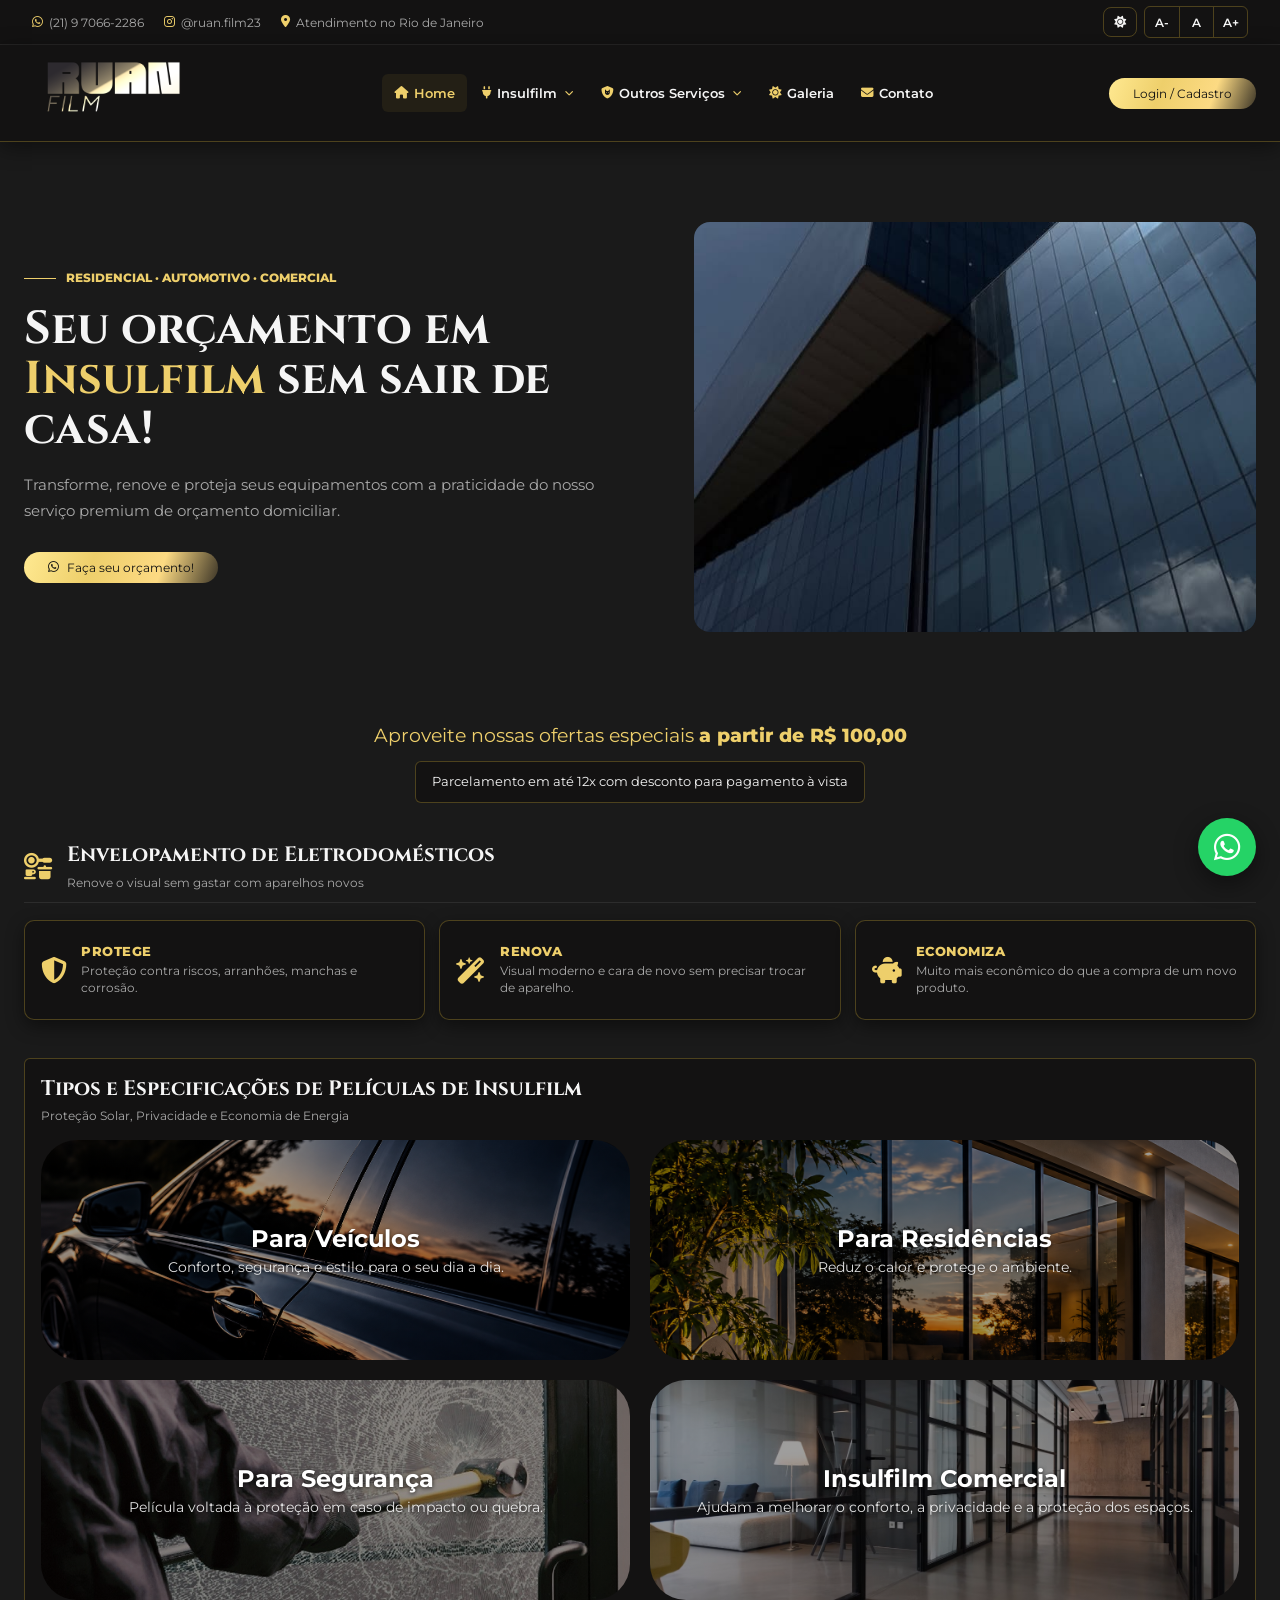
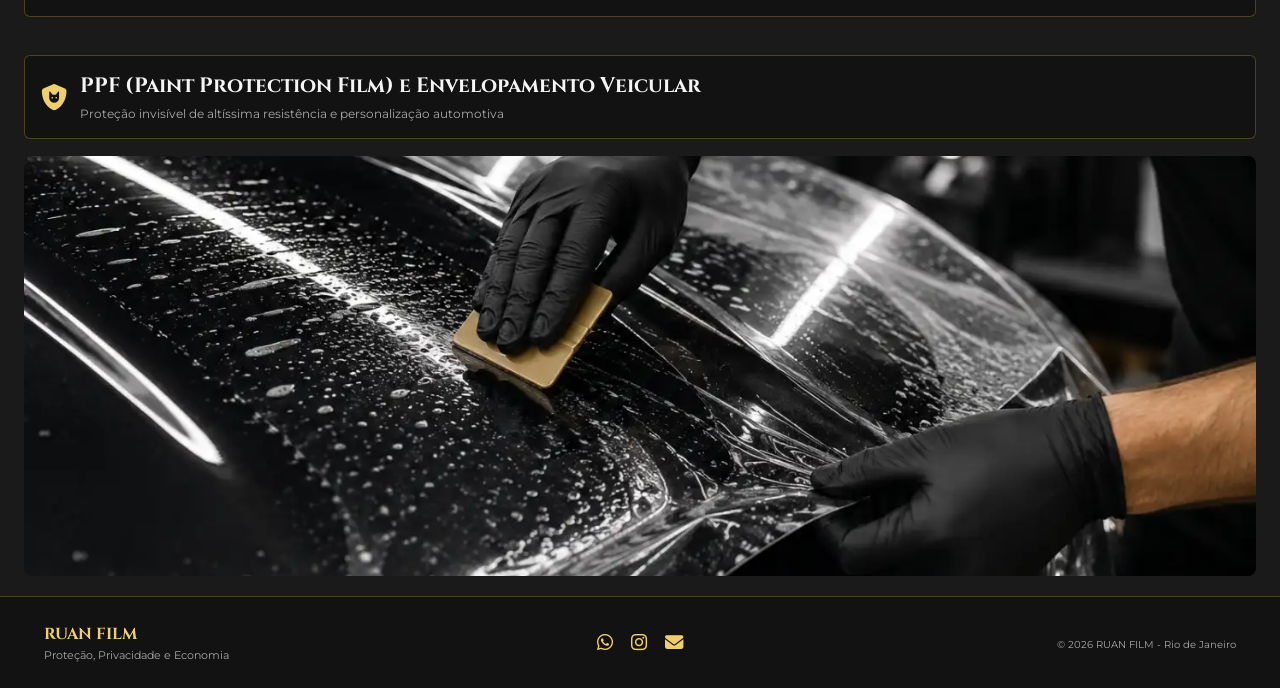
==== commit 03a90cf3: "Remove periods from list item titles in index.html" ====
--- a/index.html
+++ b/index.html
@@ -232,9 +232,9 @@
                         <span class="film-category-subtitle">Proteção Solar, Privacidade e Economia de Energia</span>
 
                         <ul class="film-category-links">
-                            <li><a href="insulfilm.html#automotivo"><strong>Para Veículos.</strong><span>Conforto, segurança e estilo para o seu dia a dia.</span></a></li>
+                            <li><a href="insulfilm.html#automotivo"><strong>Para Veículos</strong><span>Conforto, segurança e estilo para o seu dia a dia.</span></a></li>
                             <li><a href="insulfilm.html#residencial"><strong>Para Residências</strong><span>Reduz o calor e protege o ambiente.</span></a></li>
-                            <li><a href="insulfilm.html#seguranca"><strong>Para Segurança.</strong><span>Película voltada à proteção em caso de impacto ou quebra.</span></a></li>
+                            <li><a href="insulfilm.html#seguranca"><strong>Para Segurança</strong><span>Película voltada à proteção em caso de impacto ou quebra.</span></a></li>
                             <li><a href="insulfilm.html#comercial"><strong>Insulfilm Comercial</strong><span>Ajudam a melhorar o conforto, a privacidade e a proteção dos espaços.</span></a></li>
                         </ul>
                     </div>
@@ -284,4 +284,4 @@
 
     <script src="global.js"></script>
 </body>
-</html>+</html>
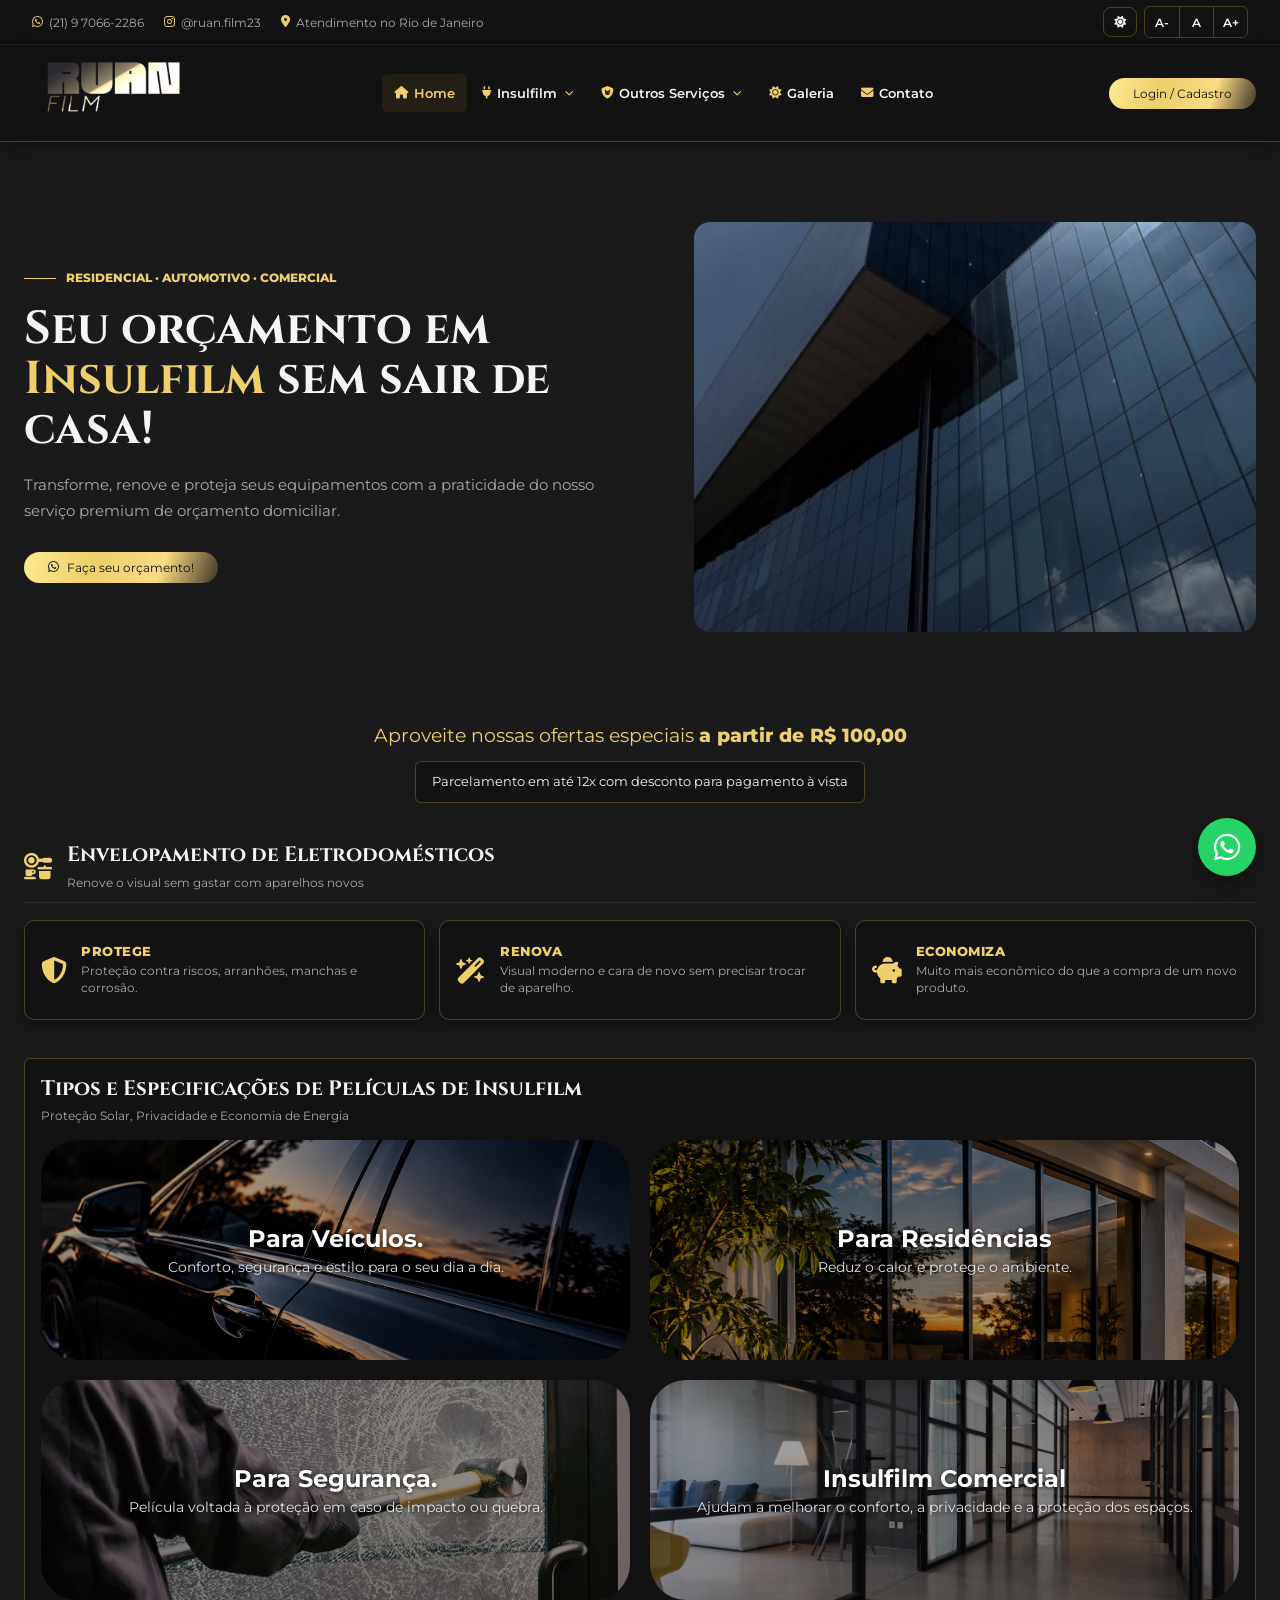
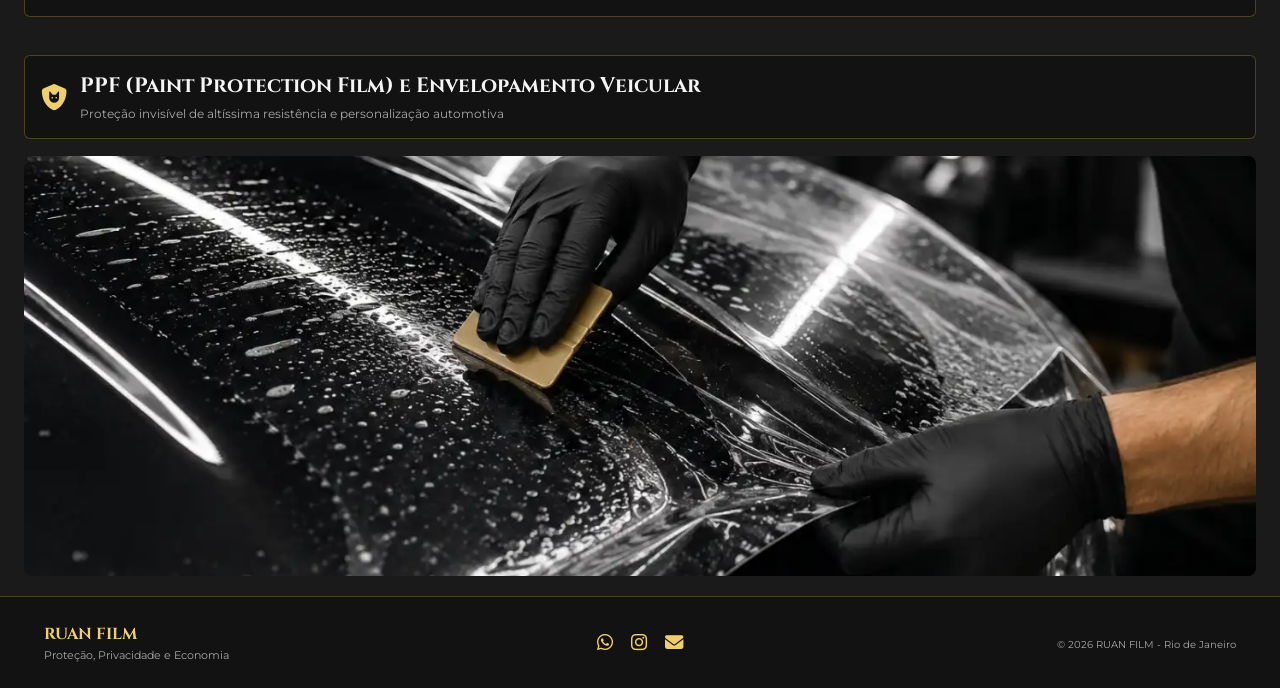
==== commit 3c862f10: "Add files via upload" ====
--- a/index.html
+++ b/index.html
@@ -232,9 +232,9 @@
                         <span class="film-category-subtitle">Proteção Solar, Privacidade e Economia de Energia</span>
 
                         <ul class="film-category-links">
-                            <li><a href="insulfilm.html#automotivo"><strong>Para Veículos</strong><span>Conforto, segurança e estilo para o seu dia a dia.</span></a></li>
+                            <li><a href="insulfilm.html#automotivo"><strong>Para Veículos.</strong><span>Conforto, segurança e estilo para o seu dia a dia.</span></a></li>
                             <li><a href="insulfilm.html#residencial"><strong>Para Residências</strong><span>Reduz o calor e protege o ambiente.</span></a></li>
-                            <li><a href="insulfilm.html#seguranca"><strong>Para Segurança</strong><span>Película voltada à proteção em caso de impacto ou quebra.</span></a></li>
+                            <li><a href="insulfilm.html#seguranca"><strong>Para Segurança.</strong><span>Película voltada à proteção em caso de impacto ou quebra.</span></a></li>
                             <li><a href="insulfilm.html#comercial"><strong>Insulfilm Comercial</strong><span>Ajudam a melhorar o conforto, a privacidade e a proteção dos espaços.</span></a></li>
                         </ul>
                     </div>
@@ -284,4 +284,4 @@
 
     <script src="global.js"></script>
 </body>
-</html>
+</html>
--- a/index.css
+++ b/index.css
@@ -1490,4 +1490,119 @@
         font-size: 1.2rem;
         border-radius: 24px;
     }
+}
+
+/* ============================================================
+   SISTEMA DE NOTIFICAÇÕES TOAST
+   ============================================================ */
+   .toast-container {
+    position: fixed;
+    top: 20px;
+    right: 20px;
+    z-index: 99999;
+    display: flex;
+    flex-direction: column;
+    gap: 12px;
+    max-width: 360px;
+    width: calc(100% - 40px);
+    pointer-events: none;
+}
+
+.toast-item {
+    pointer-events: auto;
+    position: relative;
+    display: flex;
+    align-items: flex-start;
+    gap: 12px;
+    padding: 14px 16px;
+    border-radius: 10px;
+    background: #141414;
+    color: #f5f5f5;
+    border: 1px solid rgba(212, 175, 55, 0.35);
+    box-shadow: 0 12px 30px rgba(0, 0, 0, 0.55);
+    font-family: 'Montserrat', sans-serif;
+    font-size: 0.88rem;
+    line-height: 1.4;
+    overflow: hidden;
+    opacity: 0;
+    transform: translateX(110%);
+    transition: transform 0.35s cubic-bezier(0.22, 1, 0.36, 1), opacity 0.3s ease;
+}
+
+body.light-mode .toast-item {
+    background: #ffffff;
+    color: #1a1a1a;
+    box-shadow: 0 12px 30px rgba(0, 0, 0, 0.14);
+}
+
+.toast-item.show {
+    opacity: 1;
+    transform: translateX(0);
+}
+
+.toast-item.hide {
+    opacity: 0;
+    transform: translateX(110%);
+}
+
+/* Ícones por tipo */
+.toast-icon {
+    font-size: 1.2rem;
+    margin-top: 2px;
+    flex-shrink: 0;
+}
+
+.toast-item.toast-success { border-left: 4px solid #22c55e; }
+.toast-item.toast-success .toast-icon { color: #22c55e; }
+
+.toast-item.toast-error { border-left: 4px solid #ef4444; }
+.toast-item.toast-error .toast-icon { color: #ef4444; }
+
+.toast-item.toast-warning { border-left: 4px solid #d4af37; }
+.toast-item.toast-warning .toast-icon { color: #d4af37; }
+
+.toast-content {
+    flex: 1;
+}
+
+.toast-title {
+    display: block;
+    font-weight: 700;
+    font-size: 0.9rem;
+    margin-bottom: 2px;
+}
+
+.toast-close {
+    background: transparent;
+    border: none;
+    color: inherit;
+    opacity: 0.6;
+    cursor: pointer;
+    font-size: 0.95rem;
+    padding: 2px 4px;
+    transition: opacity 0.2s ease;
+}
+
+.toast-close:hover {
+    opacity: 1;
+}
+
+/* Barra de tempo animada */
+.toast-progress {
+    position: absolute;
+    bottom: 0;
+    left: 0;
+    height: 3px;
+    width: 100%;
+    background: #d4af37;
+    transform-origin: left;
+    animation: toastProgress linear forwards;
+}
+
+.toast-item.toast-success .toast-progress { background: #22c55e; }
+.toast-item.toast-error .toast-progress { background: #ef4444; }
+
+@keyframes toastProgress {
+    from { transform: scaleX(1); }
+    to { transform: scaleX(0); }
 }
